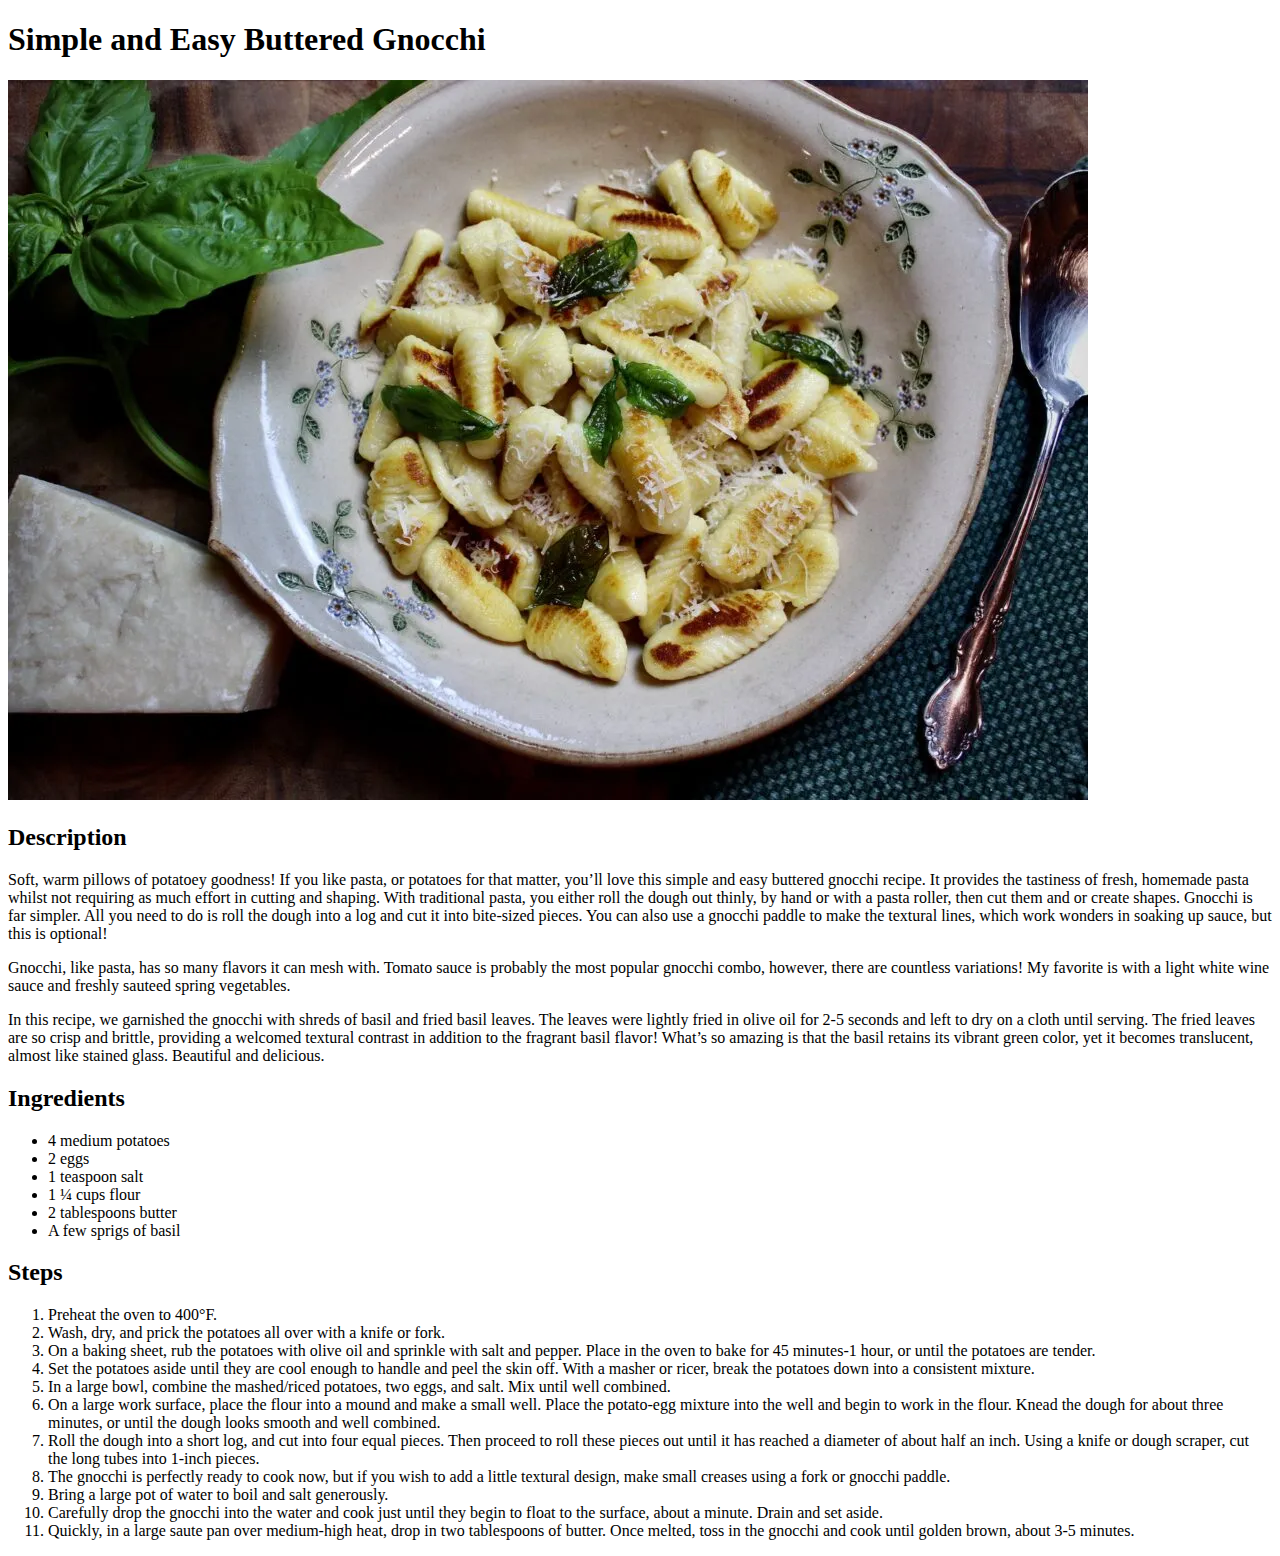
==== recipes/gnocchi.html @ 5de058cb "Add Gnocchi recipe" ====
<!DOCTYPE html>
<html lang="en">
<head>
    <meta charset="UTF-8">
    <title>Simple and Easy Buttered Gnocchi</title>
</head>
<body>
    <!-- Credit to https://sowthetable.com -->
    <!-- Original recipe page can be found at https://sowthetable.com/simple-easy-buttered-gnocchi/ -->
    <h1>Simple and Easy Buttered Gnocchi</h1>
        <img src="../img/gnocchi.jpeg" alt="Plate of cooked gnocchi next to a spoon and a leaf of pesto">
        <h2>Description</h2>
            <p>Soft, warm pillows of potatoey goodness! If you like pasta, or potatoes for that matter, you’ll love this simple and easy buttered gnocchi recipe. It provides the tastiness of fresh, homemade pasta whilst not requiring as much effort in cutting and shaping. With traditional pasta, you either roll the dough out thinly, by hand or with a pasta roller, then cut them and or create shapes. Gnocchi is far simpler. All you need to do is roll the dough into a log and cut it into bite-sized pieces. You can also use a gnocchi paddle to make the textural lines, which work wonders in soaking up sauce, but this is optional!</p>
            <p>Gnocchi, like pasta, has so many flavors it can mesh with. Tomato sauce is probably the most popular gnocchi combo, however, there are countless variations! My favorite is with a light white wine sauce and freshly sauteed spring vegetables.</p>
            <p>In this recipe, we garnished the gnocchi with shreds of basil and fried basil leaves. The leaves were lightly fried in olive oil for 2-5 seconds and left to dry on a cloth until serving. The fried leaves are so crisp and brittle, providing a welcomed textural contrast in addition to the fragrant basil flavor! What’s so amazing is that the basil retains its vibrant green color, yet it becomes translucent, almost like stained glass. Beautiful and delicious.</p>
        <h2>Ingredients</h2>
            <ul>
                <li>4 medium potatoes</li>
                <li>2 eggs</li>
                <li>1 teaspoon salt</li>
                <li>1 ¼ cups flour</li>
                <li>2 tablespoons butter</li>
                <li>A few sprigs of basil</li>
            </ul>
        <h2>Steps</h2>
            <ol>
                <li>Preheat the oven to 400°F. </li>
                <li>Wash, dry, and prick the potatoes all over with a knife or fork. </li>
                <li>On a baking sheet, rub the potatoes with olive oil and sprinkle with salt and pepper. Place in the oven to bake for 45 minutes-1 hour, or until the potatoes are tender.</li>
                <li>Set the potatoes aside until they are cool enough to handle and peel the skin off. With a masher or ricer, break the potatoes down into a consistent mixture.</li>
                <li>In a large bowl, combine the mashed/riced potatoes, two eggs, and salt. Mix until well combined.</li>
                <li>On a large work surface, place the flour into a mound and make a small well. Place the potato-egg mixture into the well and begin to work in the flour. Knead the dough for about three minutes, or until the dough looks smooth and well combined.</li>
                <li>Roll the dough into a short log, and cut into four equal pieces. Then proceed to roll these pieces out until it has reached a diameter of about half an inch. Using a knife or dough scraper, cut the long tubes into 1-inch pieces.</li>
                <li>The gnocchi is perfectly ready to cook now, but if you wish to add a little textural design, make small creases using a fork or gnocchi paddle.</li>
                <li>Bring a large pot of water to boil and salt generously.</li>
                <li>Carefully drop the gnocchi into the water and cook just until they begin to float to the surface, about a minute. Drain and set aside.</li>
                <li>Quickly, in a large saute pan over medium-high heat, drop in two tablespoons of butter. Once melted, toss in the gnocchi and cook until golden brown, about 3-5 minutes.</li>
            </ol>
</body>
</html>
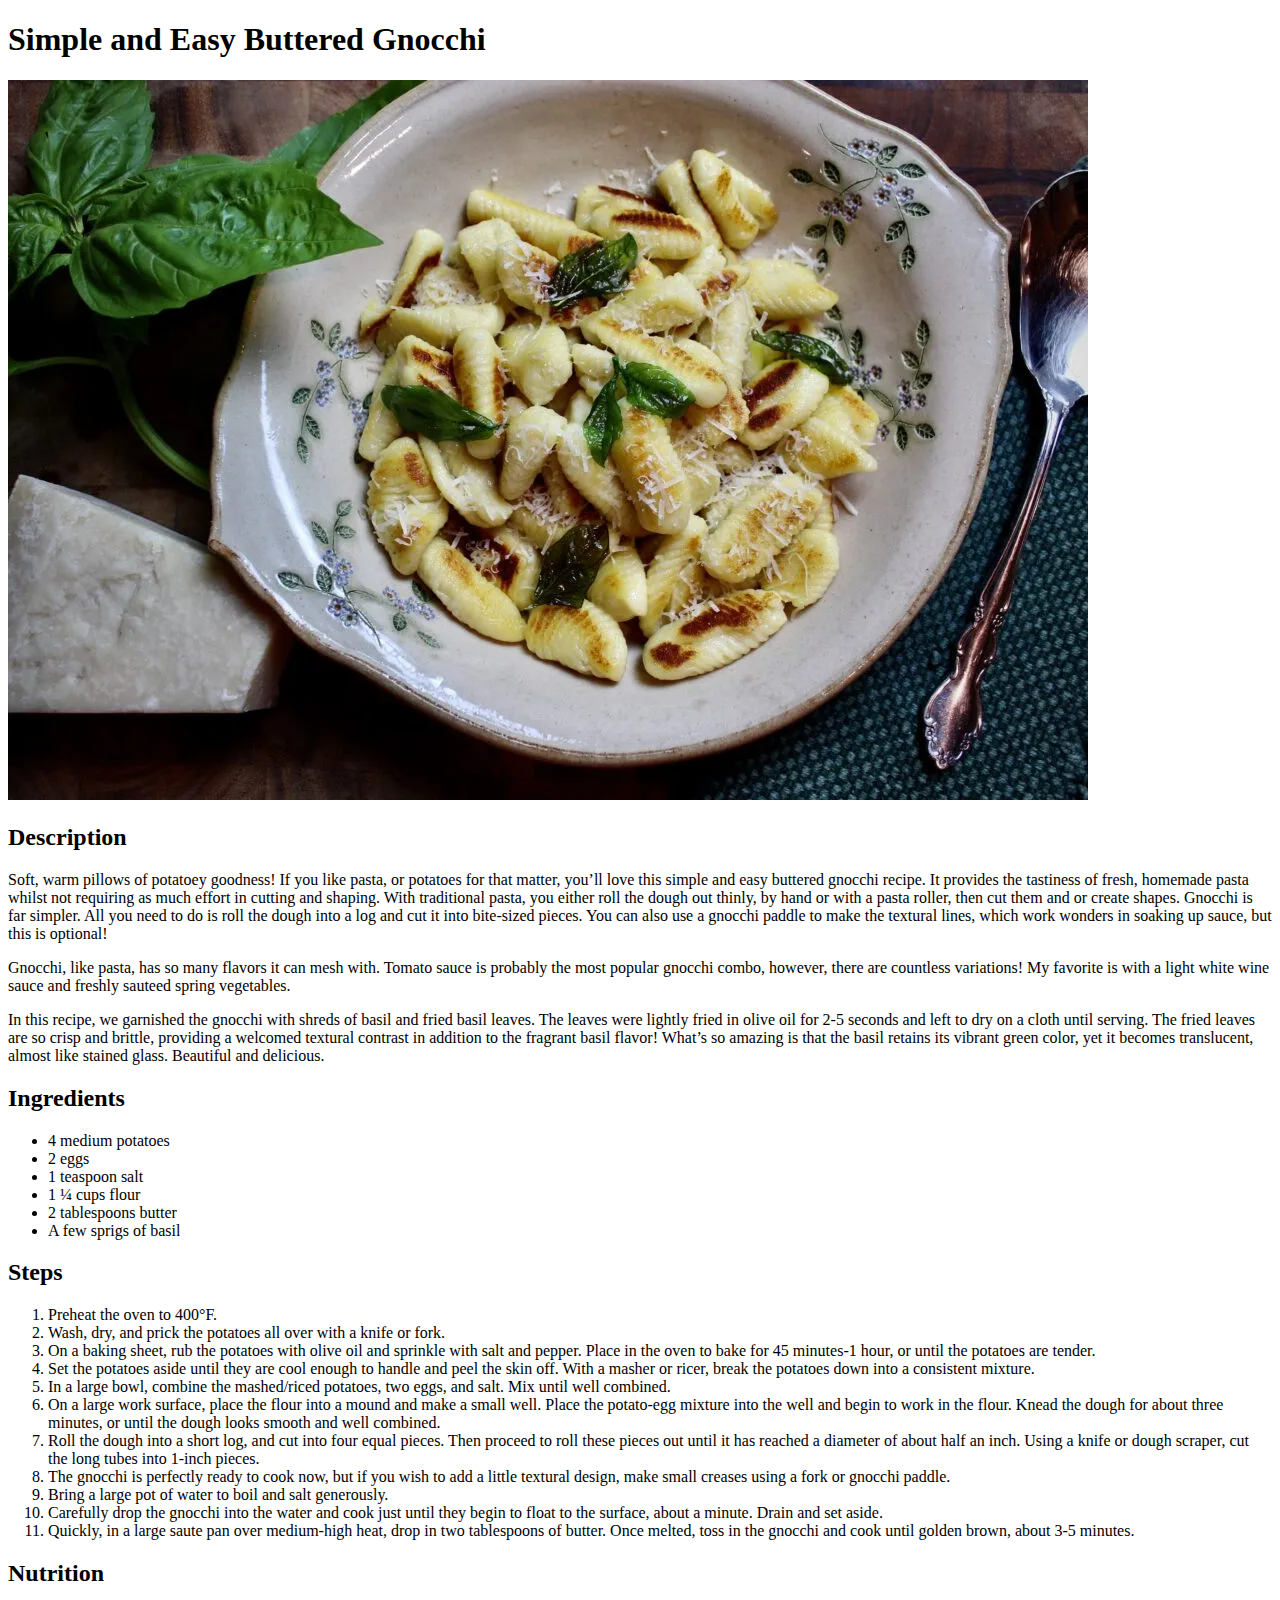
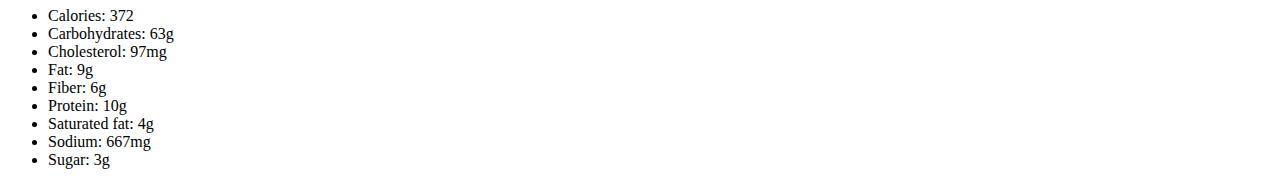
==== commit d4718e00: "Add nutrition section to Gnocchi recipe page" ====
--- a/recipes/gnocchi.html
+++ b/recipes/gnocchi.html
@@ -36,5 +36,17 @@
                 <li>Carefully drop the gnocchi into the water and cook just until they begin to float to the surface, about a minute. Drain and set aside.</li>
                 <li>Quickly, in a large saute pan over medium-high heat, drop in two tablespoons of butter. Once melted, toss in the gnocchi and cook until golden brown, about 3-5 minutes.</li>
             </ol>
+        <h2>Nutrition</h2>
+            <ul>
+                <li>Calories: 372</li>
+                <li>Carbohydrates: 63g</li>
+                <li>Cholesterol: 97mg</li>
+                <li>Fat: 9g</li>
+                <li>Fiber: 6g</li>
+                <li>Protein: 10g</li>
+                <li>Saturated fat: 4g</li>
+                <li>Sodium: 667mg</li>
+                <li>Sugar: 3g</li>
+            </ul>
 </body>
 </html>